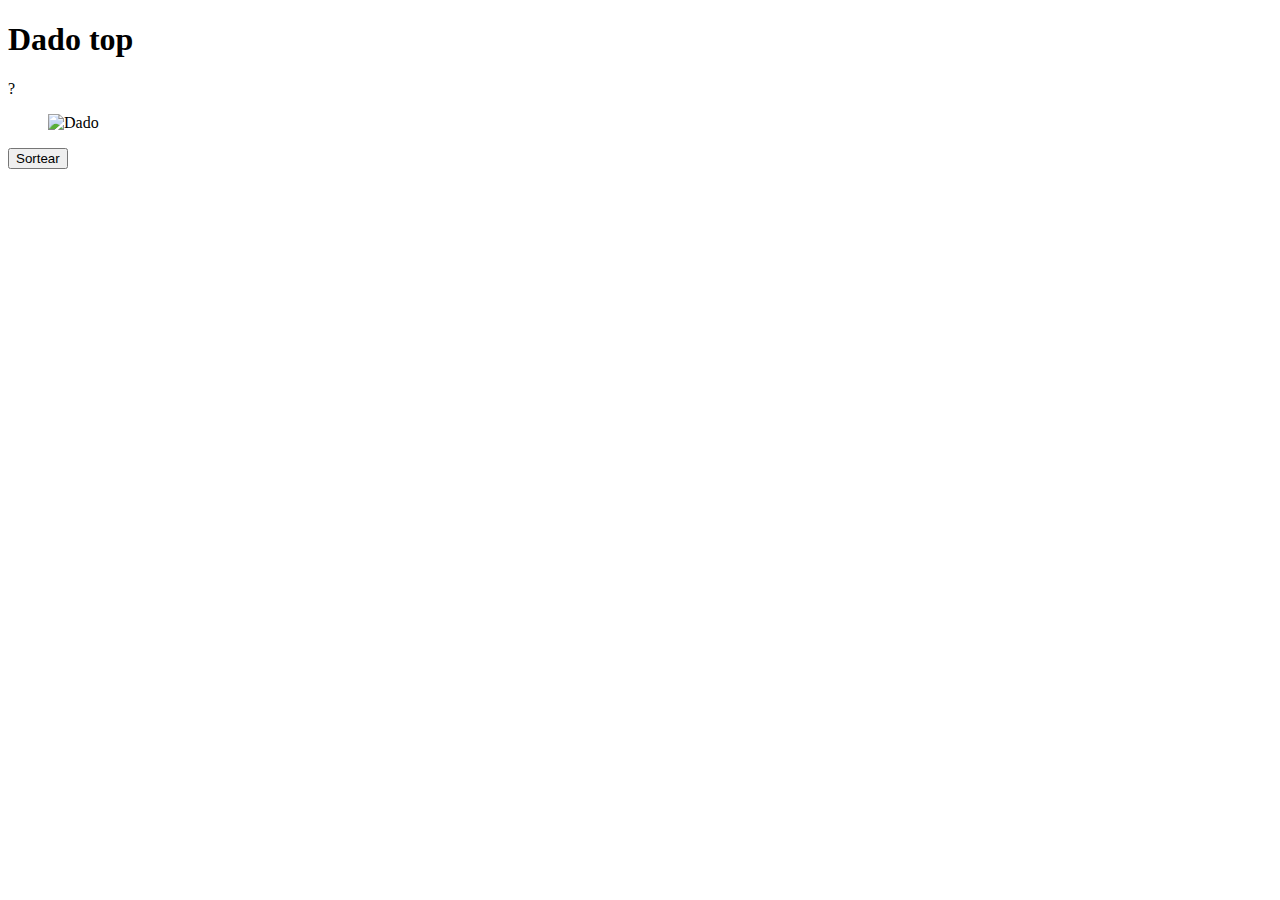
==== game.html @ 9631e380 "Merge branch 'main' into main" ====
<!DOCTYPE html>
<html lang="en">
  <head>
    <meta charset="UTF-8" />
    <meta http-equiv="X-UA-Compatible" content="IE=edge" />
    <meta name="viewport" content="width=device-width, initial-scale=1.0" />
    <link rel="stylesheet" href="./css/globals.css" />
    <link rel="stylesheet" href="./css/timer.css" />
    <link rel="stylesheet" href="./css/dado.css" />
    <title>Jogando o jogo</title>
  </head>
  <body>
    <main id='tela-principal'>
      <h1>Dado top</h1>
      <section class='conteudo'>
          <p id='sorteado' class='centro'>?</p>
          <figure>
              <img src="imgs/0.png" alt="Dado" id='imgDado'/>
          </figure>
      </section>
      <p class='centro'><button id='btnSortear'>Sortear</button></p>
  </main>
  
  <audio preload id='dadoRolando' src="audios/dado-rolando.mp3" type="audio/mpeg"> </audio>
  
  <script src="js/dado.js"></script>
    <audio src="lobby-classic-game.mp3" autoplay loop></audio>
    <div class="timer">
      <h4 id="time">00:00</h4>
    <link rel="stylesheet" href="./css/players.css" />
    <link rel="stylesheet" href="./css/sperm.css" />
    <link rel="stylesheet" href="./css/question.css" />
    <title>Jogando o jogo</title>
  </head>
  <body>
    <div class="sperms">
      <canvas
        class="sperm"
        width="505"
        height="200"
        style="border: 0px; display: inline-block; z-index: 50"></canvas>
      <!--

        <canvas class="sperm"
        width="5000"
        height="300"
        style="border: 0px; display: inline-block"></canvas>
        <canvas class="sperm"
        width="5000"
        height="300"
        style="border: 0px; display: inline-block"></canvas>
        <canvas class="sperm"
        width="5000"
        height="300"
        style="border: 0px; display: inline-block"></canvas>
      </div>
    --></div>

    <div class="players">
      <div class="player">
        <div class="score"></div>
        <span class="icon"></span>
        <div class="name"></div>
      </div>
      <div class="player">
        <div class="score"></div>
        <span class="icon"></span>
        <div class="name"></div>
      </div>
      <div class="player">
        <div class="score"></div>
        <span class="icon"></span>
        <div class="name"></div>
      </div>
      <div class="player">
        <div class="score"></div>
        <span class="icon"></span>
        <div class="name"></div>
      </div>
    </div>

    <div class="question">
      <div class="timer">
        <h4 id="time">00:00</h4>
        <canvas
          id="myCanvas"
          width="5000"
          height="40"
          style="border: 0px; display: inline-block"></canvas>
      </div>
      <div class="centerContent">
        <div class="questionsTitle"></div>
        <div class="answers">
          <button onclick="answer(this)"></button>
          <button onclick="answer(this)"></button>
          <button onclick="answer(this)"></button>
          <button onclick="answer(this)"></button>
        </div>
      </div>
    </div>

    <div class="testsButtons">
      <button onclick="startTimer()">Chamar timer</button>
      <button onclick="stopTimer()">Parar timer</button>
      <button onclick="addMargin(0)">AddMargin</button>
      <button onclick="startAnimation()">Animar</button>
      <button onclick="stopAnimation()">Parar</button>
      <button onclick="callQuestion(1)">Perguntas</button>
    </div>

    <script src="./js/logic/temporizador.js"></script>
    <script src="./js/logic/startingGame.js"></script>
    <script src="./js/logic/sperm.js"></script>
    <script src="./js/logic/callQuestion.js"></script>
    <script src="./js/logic/game/answers.js"></script>
    <script src="./js/logic/game/walkSperm.js"></script>
  </body>
</html>
---- css/timer.css ----
.timer {
  position: fixed;
  top: 0;
  left: 0;
  display: none;
  align-items: center;
}
.timer #time {
  font-family: "Montserrat", sans-serif;
  position: absolute;
  padding-left: 0.5rem;
  color: #f2f2f2;
}/*# sourceMappingURL=timer.css.map */
---- css/players.css ----
.players {
  position: fixed;
  display: flex;
  bottom: 0;
  transform: translateX(-50%);
  left: 50%;
  width: 100%;
}
.players .player {
  position: relative;
  width: 17vw;
  height: 13vw;
  margin-left: 6.4vw;
  border: 0.25rem solid #000;
  border-radius: 20px 20px 0 0;
  margin-bottom: -0.25rem;
  background-color: #5bfc8e;
}
.players .player .name {
  position: absolute;
  right: 0;
  bottom: 0;
  font-family: "Pacifico", sans-serif;
  font-size: 3vw;
  color: #f2f2f2;
  margin-right: 1.5rem;
  margin-left: 1.5rem;
  text-align: right;
  line-height: 3.5rem;
}
.players .player .icon {
  position: absolute;
  left: -4rem;
  top: -8rem;
  font-size: 15rem;
  transform: rotate(-28deg);
  pointer-events: none;
}
.players .player .score {
  position: absolute;
  right: 0.5rem;
  top: -1.5rem;
  font-size: 3rem;
  color: #f2f2f2;
  font-family: "Pacifico", cursive;
}

.testsButtons {
  position: absolute;
  margin-top: 20rem;
}/*# sourceMappingURL=players.css.map */
---- css/sperm.css ----
.sperm {
  position: fixed;
  display: flex;
  align-items: center;
  transform: scale(0.2);
  transition: all cubic-bezier(0.075, 0.82, 0.165, 1) 0.4s;
}/*# sourceMappingURL=sperm.css.map */
---- css/question.css ----
.question {
  position: fixed;
  width: 100vw;
  height: 0vh;
  background-color: #fc5e5b;
  transform: translate(-50%, -50%);
  top: 50%;
  left: 50%;
  z-index: 50;
  transition: cubic-bezier(0.075, 0.82, 0.165, 1) 0.6s all;
  display: flex;
  align-items: center;
  justify-content: center;
  overflow: hidden;
}/*# sourceMappingURL=question.css.map */
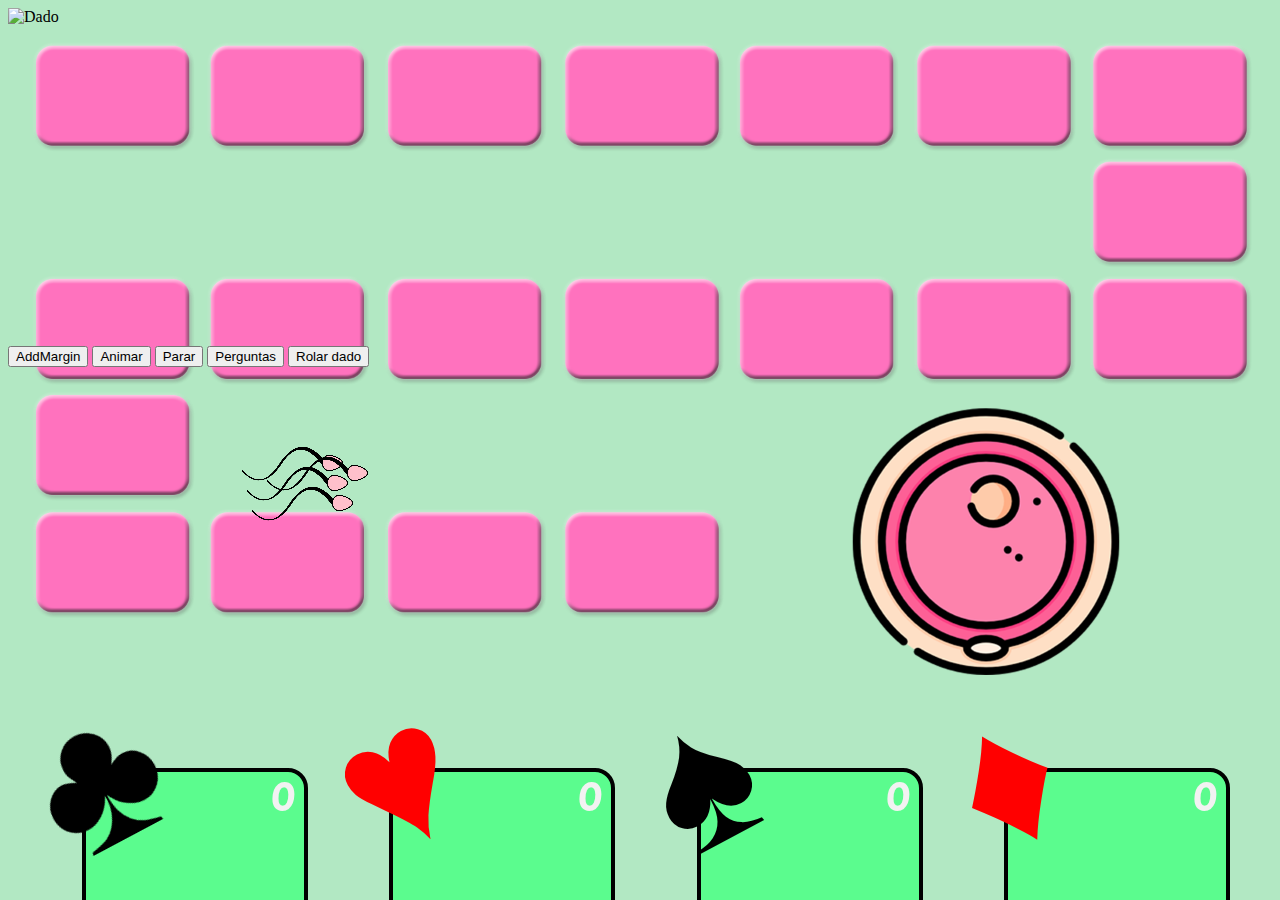
==== commit 14b2ead7: "Inicio tabuleiro e movimentação personagens" ====
--- a/game.html
+++ b/game.html
@@ -4,57 +4,31 @@
     <meta charset="UTF-8" />
     <meta http-equiv="X-UA-Compatible" content="IE=edge" />
     <meta name="viewport" content="width=device-width, initial-scale=1.0" />
+    <link rel="preconnect" href="https://fonts.googleapis.com" />
+    <link rel="preconnect" href="https://fonts.gstatic.com" crossorigin />
+    <link
+      href="https://fonts.googleapis.com/css2?family=Montserrat&family=Pacifico&display=swap"
+      rel="stylesheet" />
     <link rel="stylesheet" href="./css/globals.css" />
     <link rel="stylesheet" href="./css/timer.css" />
+    <link rel="stylesheet" href="./css/players.css" />
+    <link rel="stylesheet" href="./css/sperm.css" />
+    <link rel="stylesheet" href="./css/question.css" />
     <link rel="stylesheet" href="./css/dado.css" />
+    <link rel="stylesheet" href="./css/board.css" />
     <title>Jogando o jogo</title>
   </head>
   <body>
-    <main id='tela-principal'>
-      <h1>Dado top</h1>
-      <section class='conteudo'>
-          <p id='sorteado' class='centro'>?</p>
-          <figure>
-              <img src="imgs/0.png" alt="Dado" id='imgDado'/>
-          </figure>
-      </section>
-      <p class='centro'><button id='btnSortear'>Sortear</button></p>
-  </main>
-  
-  <audio preload id='dadoRolando' src="audios/dado-rolando.mp3" type="audio/mpeg"> </audio>
-  
-  <script src="js/dado.js"></script>
-    <audio src="lobby-classic-game.mp3" autoplay loop></audio>
-    <div class="timer">
-      <h4 id="time">00:00</h4>
-    <link rel="stylesheet" href="./css/players.css" />
-    <link rel="stylesheet" href="./css/sperm.css" />
-    <link rel="stylesheet" href="./css/question.css" />
-    <title>Jogando o jogo</title>
-  </head>
-  <body>
-    <div class="sperms">
-      <canvas
-        class="sperm"
-        width="505"
-        height="200"
-        style="border: 0px; display: inline-block; z-index: 50"></canvas>
-      <!--
+    <audio
+      preload
+      id="dadoRolando"
+      src="./audios/audios_dado-rolando.mp3"
+      type="audio/mpeg"></audio>
+    <audio id="music" src="./audios/audios_lobby-classic-game.mp3" loop></audio>
 
-        <canvas class="sperm"
-        width="5000"
-        height="300"
-        style="border: 0px; display: inline-block"></canvas>
-        <canvas class="sperm"
-        width="5000"
-        height="300"
-        style="border: 0px; display: inline-block"></canvas>
-        <canvas class="sperm"
-        width="5000"
-        height="300"
-        style="border: 0px; display: inline-block"></canvas>
-      </div>
-    --></div>
+    <div class="dado">
+      <img src="imgs/0.png" alt="Dado" id="imgDado" />
+    </div>
 
     <div class="players">
       <div class="player">
@@ -89,7 +63,7 @@
           style="border: 0px; display: inline-block"></canvas>
       </div>
       <div class="centerContent">
-        <div class="questionsTitle"></div>
+        <div class="questionsTitle"><p></p></div>
         <div class="answers">
           <button onclick="answer(this)"></button>
           <button onclick="answer(this)"></button>
@@ -100,19 +74,71 @@
     </div>
 
     <div class="testsButtons">
-      <button onclick="startTimer()">Chamar timer</button>
-      <button onclick="stopTimer()">Parar timer</button>
       <button onclick="addMargin(0)">AddMargin</button>
       <button onclick="startAnimation()">Animar</button>
       <button onclick="stopAnimation()">Parar</button>
       <button onclick="callQuestion(1)">Perguntas</button>
+      <button onclick="rollDice()">Rolar dado</button>
+    </div>
+
+    <div class="boardHolder">
+      <div class="sperms">
+        <canvas
+          class="sperm"
+          width="505"
+          height="200"
+          style="
+            border: 0px;
+            display: inline-block;
+            margin-top: -20px;
+            margin-left: 40px;
+            transform: scale(0.2);
+          "></canvas>
+        <canvas
+          class="sperm"
+          width="505"
+          height="200"
+          style="
+            border: 0px;
+            display: inline-block;
+            margin-top: 0px;
+            margin-left: 45px;
+            transform: scale(0.2);
+          "></canvas>
+        <canvas
+          class="sperm"
+          width="505"
+          height="200"
+          style="
+            border: 0px;
+            display: inline-block;
+            margin-left: 65px;
+            margin-top: -10px;
+            transform: scale(0.2);
+          "></canvas>
+        <canvas
+          class="sperm"
+          width="505"
+          height="200"
+          style="
+            border: 0px;
+            display: inline-block;
+            margin-left: 50px;
+            margin-top: 20px;
+            transform: scale(0.2);
+          "></canvas>
+      </div>
+      <img src="./imgs/board.png" alt="" />
     </div>
 
     <script src="./js/logic/temporizador.js"></script>
     <script src="./js/logic/startingGame.js"></script>
+    <script src="./js/dado.js"></script>
     <script src="./js/logic/sperm.js"></script>
     <script src="./js/logic/callQuestion.js"></script>
     <script src="./js/logic/game/answers.js"></script>
     <script src="./js/logic/game/walkSperm.js"></script>
+    <script src="./js/audio.js"></script>
+    <script src="./js/logic/game/board.js"></script>
   </body>
 </html>
--- a/css/players.css
+++ b/css/players.css
@@ -9,7 +9,7 @@
 .players .player {
   position: relative;
   width: 17vw;
-  height: 13vw;
+  height: 10vw;
   margin-left: 6.4vw;
   border: 0.25rem solid #000;
   border-radius: 20px 20px 0 0;
@@ -26,13 +26,13 @@
   margin-right: 1.5rem;
   margin-left: 1.5rem;
   text-align: right;
-  line-height: 3.5rem;
+  line-height: 3.5vw;
 }
 .players .player .icon {
   position: absolute;
-  left: -4rem;
-  top: -8rem;
-  font-size: 15rem;
+  left: -4vw;
+  top: -8vw;
+  font-size: 15vw;
   transform: rotate(-28deg);
   pointer-events: none;
 }
--- a/css/sperm.css
+++ b/css/sperm.css
@@ -2,6 +2,5 @@
   position: fixed;
   display: flex;
   align-items: center;
-  transform: scale(0.2);
   transition: all cubic-bezier(0.075, 0.82, 0.165, 1) 0.4s;
 }/*# sourceMappingURL=sperm.css.map */--- a/css/board.css
+++ b/css/board.css
@@ -0,0 +1,26 @@
+body {
+  background-color: rgba(0, 179, 57, 0.3);
+}
+
+.boardHolder {
+  position: absolute;
+  width: 100vw;
+  height: 85vh;
+  top: 0;
+  left: 0;
+  z-index: -10;
+  display: flex;
+  justify-content: center;
+  align-items: center;
+}
+.boardHolder img {
+  height: 56.25vw;
+  max-height: 100%;
+  width: 100%;
+  pointer-events: none;
+}
+@media (min-width: 64em) {
+  .boardHolder img {
+    max-width: 151.1111111111vh;
+  }
+}/*# sourceMappingURL=board.css.map */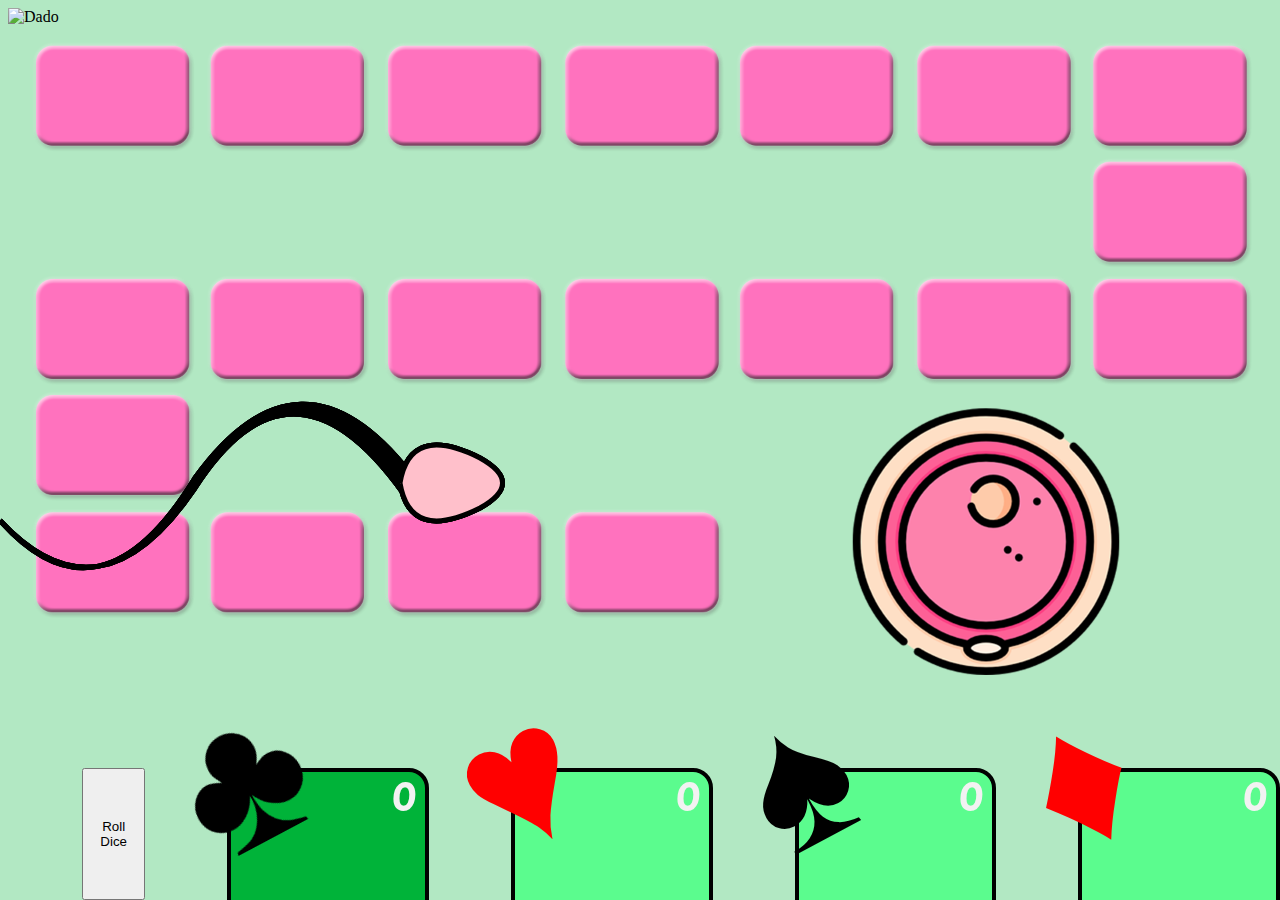
==== commit 688661d9: "Settings working" ====
--- a/game.html
+++ b/game.html
@@ -16,7 +16,7 @@
     <link rel="stylesheet" href="./css/question.css" />
     <link rel="stylesheet" href="./css/dado.css" />
     <link rel="stylesheet" href="./css/board.css" />
-    <title>Jogando o jogo</title>
+    <title>Clitoris Adventure | Game</title>
   </head>
   <body>
     <audio
@@ -31,6 +31,9 @@
     </div>
 
     <div class="players">
+      <button class="diceRoll" onclick="startPlay()">
+        <span>Roll Dice</span>
+      </button>
       <div class="player">
         <div class="score"></div>
         <span class="icon"></span>
@@ -73,60 +76,28 @@
       </div>
     </div>
 
-    <div class="testsButtons">
-      <button onclick="addMargin(0)">AddMargin</button>
-      <button onclick="startAnimation()">Animar</button>
-      <button onclick="stopAnimation()">Parar</button>
-      <button onclick="callQuestion(1)">Perguntas</button>
-      <button onclick="rollDice()">Rolar dado</button>
-    </div>
-
     <div class="boardHolder">
       <div class="sperms">
         <canvas
           class="sperm"
           width="505"
           height="200"
-          style="
-            border: 0px;
-            display: inline-block;
-            margin-top: -20px;
-            margin-left: 40px;
-            transform: scale(0.2);
-          "></canvas>
+          style="border: 0px; display: inline-block"></canvas>
         <canvas
           class="sperm"
           width="505"
           height="200"
-          style="
-            border: 0px;
-            display: inline-block;
-            margin-top: 0px;
-            margin-left: 45px;
-            transform: scale(0.2);
-          "></canvas>
+          style="border: 0px; display: inline-block"></canvas>
         <canvas
           class="sperm"
           width="505"
           height="200"
-          style="
-            border: 0px;
-            display: inline-block;
-            margin-left: 65px;
-            margin-top: -10px;
-            transform: scale(0.2);
-          "></canvas>
+          style="border: 0px; display: inline-block"></canvas>
         <canvas
           class="sperm"
           width="505"
           height="200"
-          style="
-            border: 0px;
-            display: inline-block;
-            margin-left: 50px;
-            margin-top: 20px;
-            transform: scale(0.2);
-          "></canvas>
+          style="border: 0px; display: inline-block"></canvas>
       </div>
       <img src="./imgs/board.png" alt="" />
     </div>
@@ -137,8 +108,9 @@
     <script src="./js/logic/sperm.js"></script>
     <script src="./js/logic/callQuestion.js"></script>
     <script src="./js/logic/game/answers.js"></script>
+    <script src="./js/logic/game/board.js"></script>
     <script src="./js/logic/game/walkSperm.js"></script>
     <script src="./js/audio.js"></script>
-    <script src="./js/logic/game/board.js"></script>
+    <script src="./js/logic/game/turn.js"></script>
   </body>
 </html>
--- a/css/question.css
+++ b/css/question.css
@@ -2,8 +2,9 @@
   position: fixed;
   width: 100vw;
   height: 0vh;
-  background-color: #fc5e5b;
+  background-color: #ff7875;
   transform: translate(-50%, -50%);
+  padding: 0 5vw;
   top: 50%;
   left: 50%;
   z-index: 50;
@@ -12,4 +13,65 @@
   align-items: center;
   justify-content: center;
   overflow: hidden;
+}
+.question .centerContent {
+  height: 80%;
+  display: flex;
+  flex-direction: column;
+  align-items: center;
+}
+.question .questionsTitle {
+  font-family: "Montserrat", sans-serif;
+  height: 50%;
+  display: flex;
+  align-items: center;
+}
+.question .questionsTitle p {
+  max-height: 100%;
+  overflow-y: scroll;
+  font-size: 2rem;
+  color: white;
+  font-weight: 900;
+  text-align: justify;
+  padding-right: 1rem;
+}
+.question .questionsTitle p::-webkit-scrollbar {
+  width: 6px;
+  margin: 10px;
+}
+.question .questionsTitle p::-webkit-scrollbar-track {
+  background: none;
+  padding: 10px;
+}
+.question .questionsTitle p::-webkit-scrollbar-thumb {
+  background: rgba(255, 255, 255, 0.6);
+  border-radius: 50px;
+}
+.question .questionsTitle p::-webkit-scrollbar-thumb:hover {
+  background: rgba(255, 255, 255, 0.8);
+}
+.question .questionsTitle p::-webkit-scrollbar-thumb:window-inactive {
+  background: rgba(255, 255, 255, 0.4);
+}
+.question .answers {
+  width: 80%;
+  height: 40%;
+  margin-top: 4%;
+}
+.question .answers button {
+  width: 45%;
+  height: 40%;
+  border: #f2f2f2 0.25rem solid;
+  background-color: #fc5e5b;
+  border-radius: 2rem;
+  margin-bottom: 4%;
+  color: #f2f2f2;
+  font-weight: 700;
+  font-size: 100%;
+  padding: 1rem;
+  cursor: pointer;
+  transition: all ease-in-out 0.2s;
+}
+.question .answers button:nth-child(odd) {
+  float: right;
 }/*# sourceMappingURL=question.css.map */